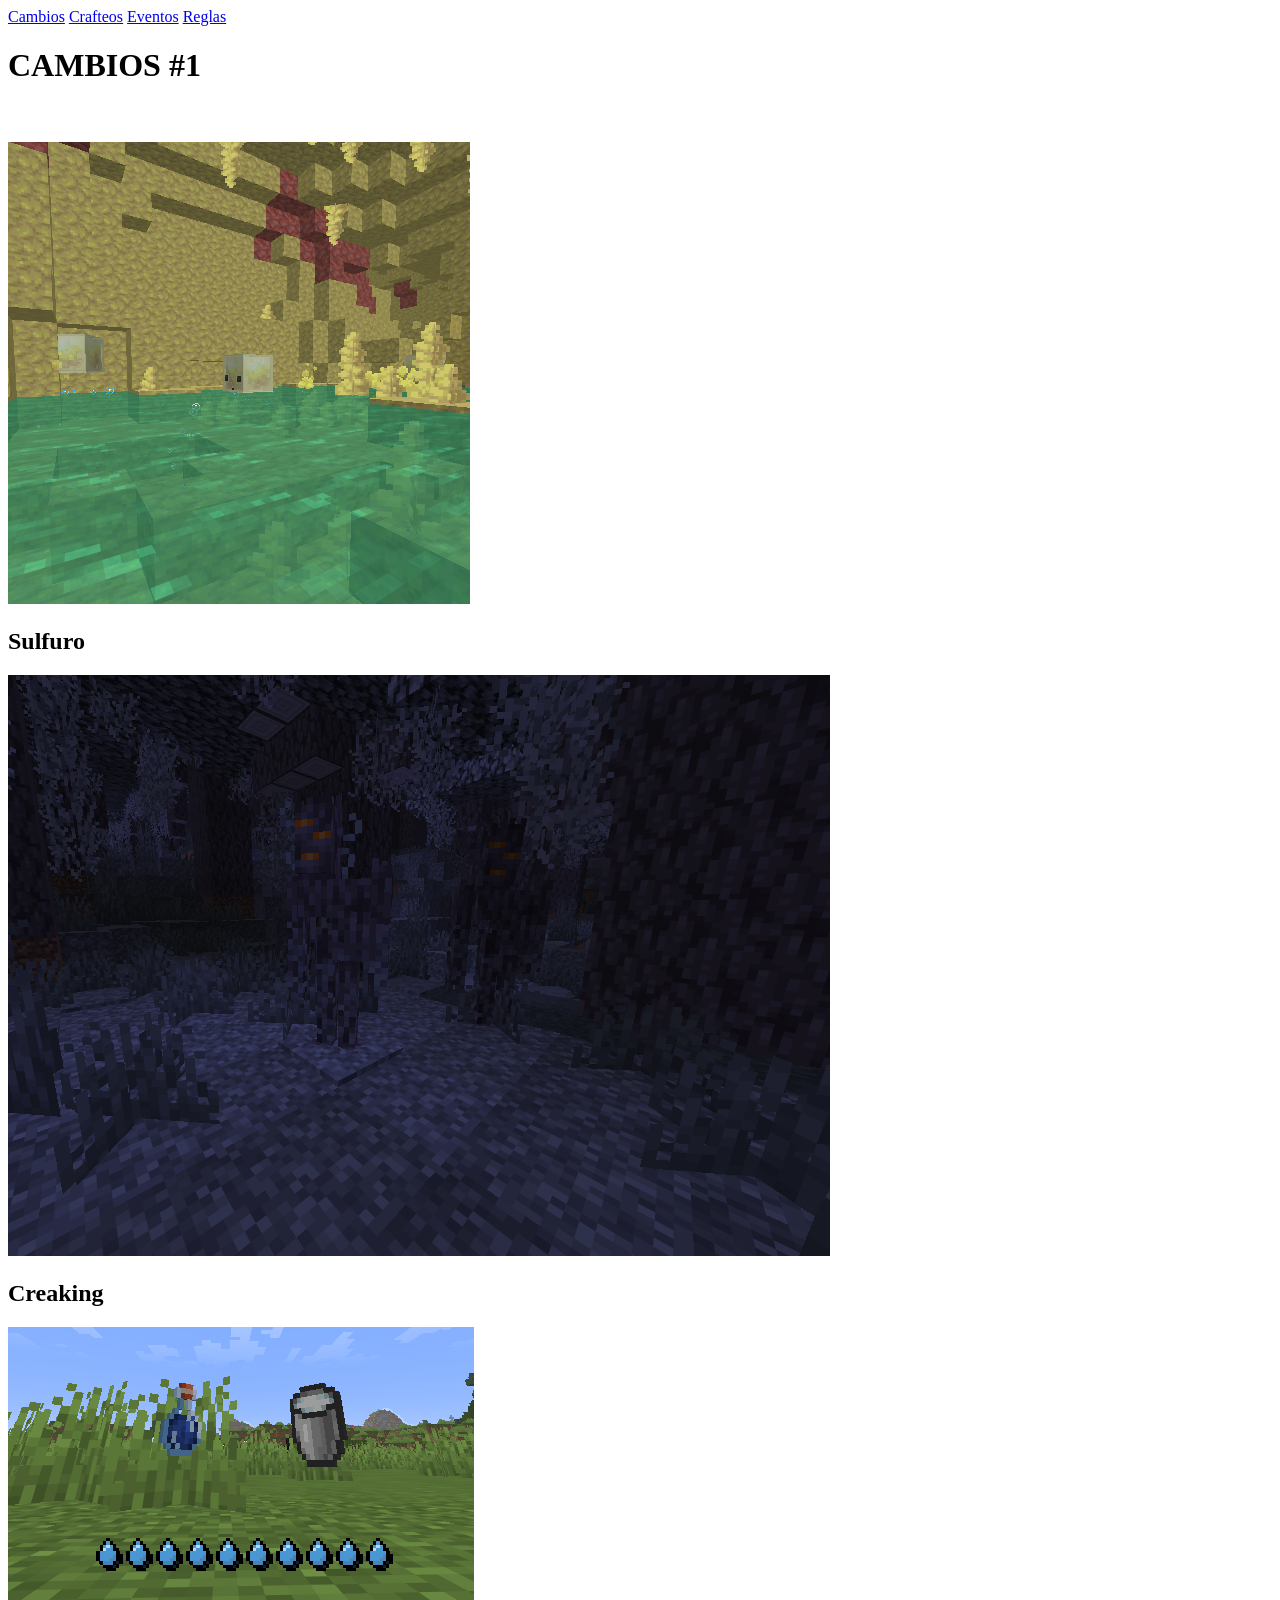
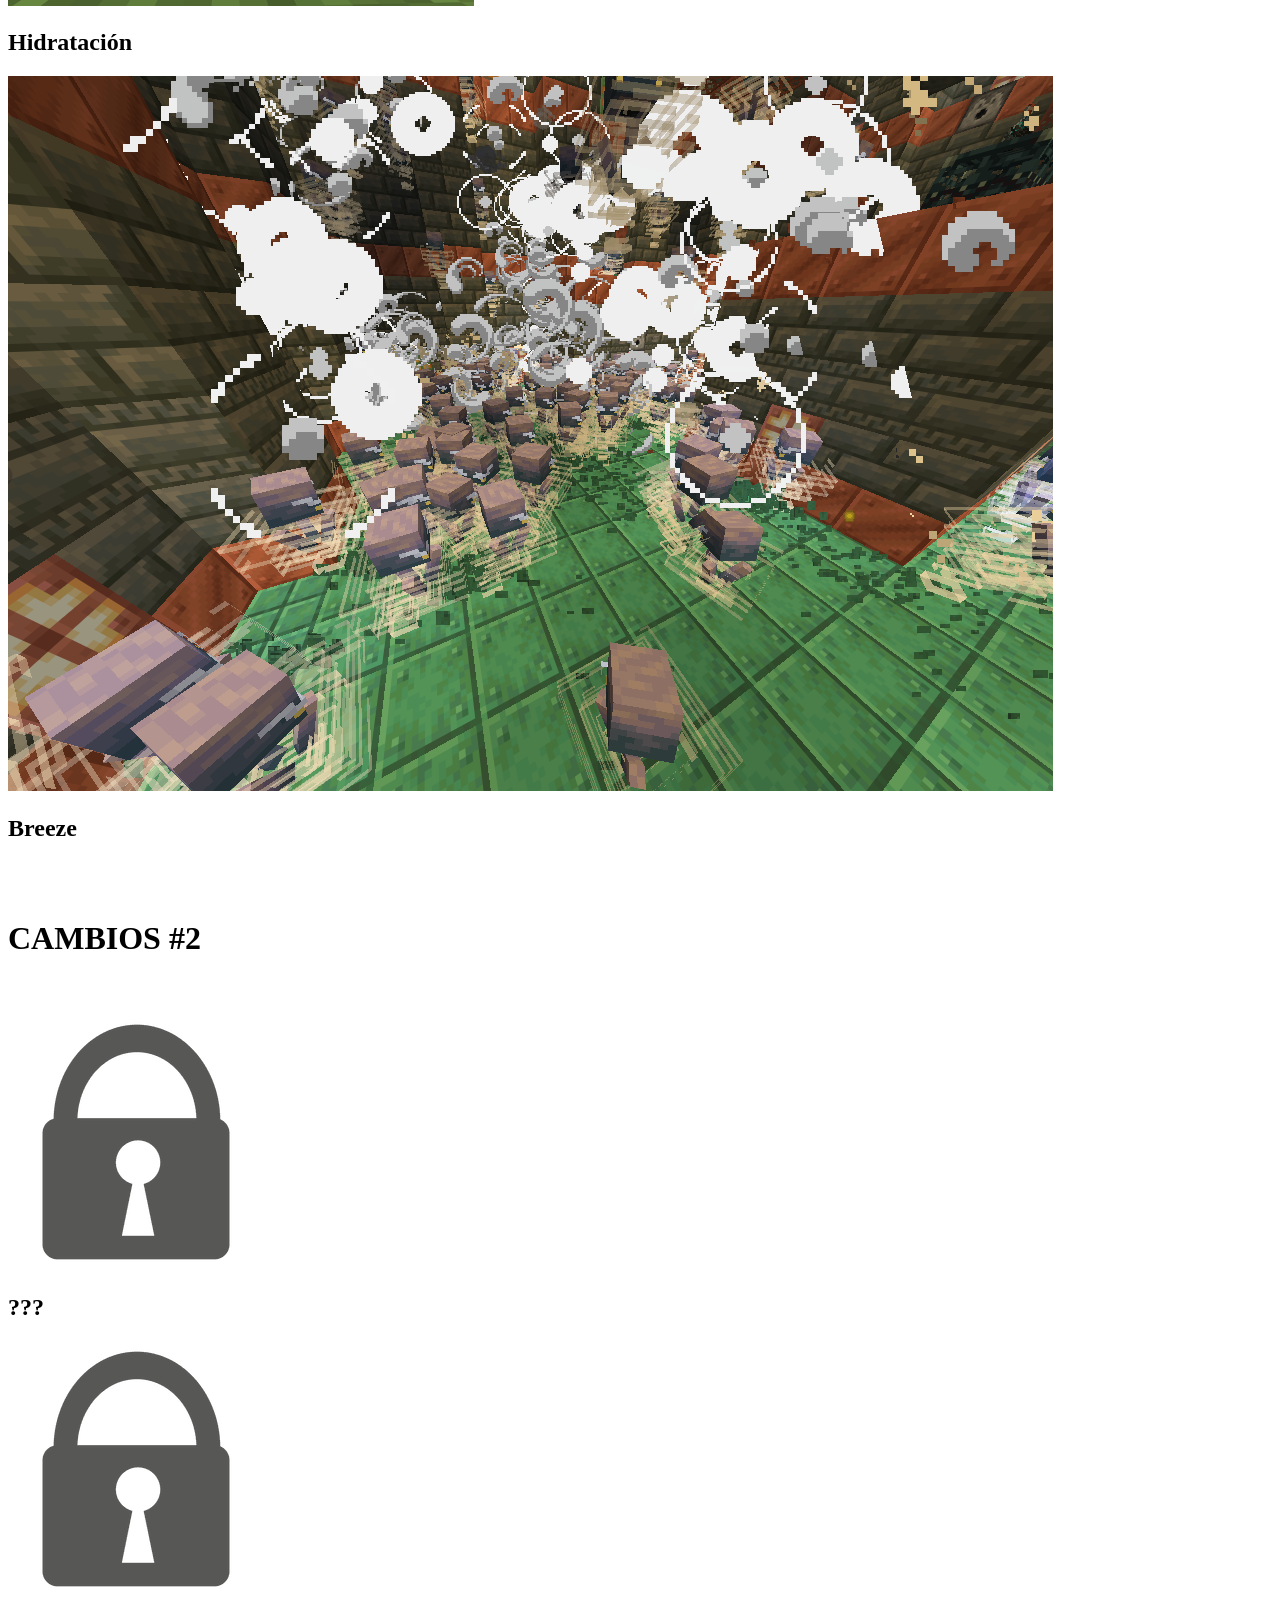
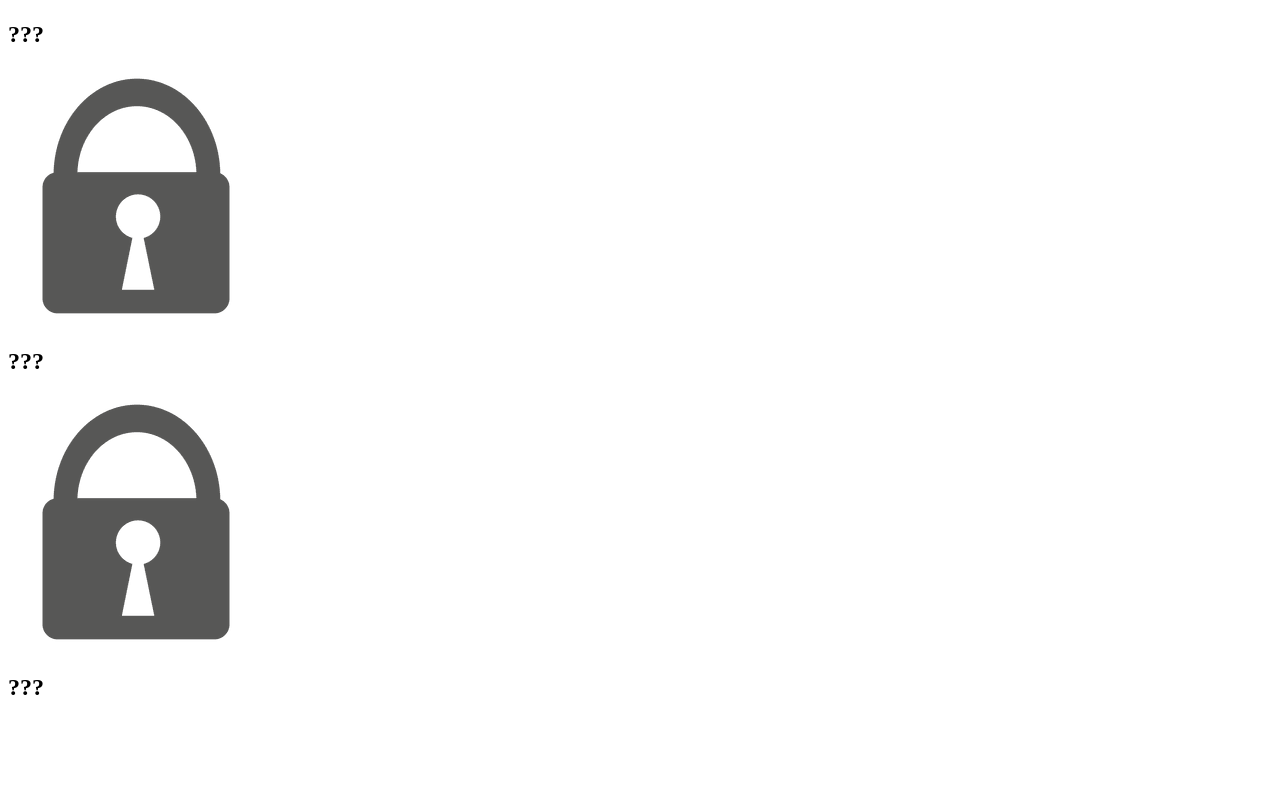
==== index.html @ 418d0cfc "Add files via upload" ====
<!DOCTYPE html>
<html lang="es">
<head>
    <meta charset="UTF-8">
    <meta name="viewport" content="width=device-width, initial-scale=1.0">
    <link rel="icon" type="image/x-icon" href="Img/T.ico"></head>

    <title>Thanatos — Catálogo</title>

    <meta http-equiv="refresh" content="0; url=cambios.html">

    <script>
        window.location.replace("cambios.html");
    </script>
</head>
<body>
    <p>
        Redirigiendo al catálogo de Thanatos...
        <a href="cambios.html">Entrar manualmente</a>
    </p>
</body>
</html>
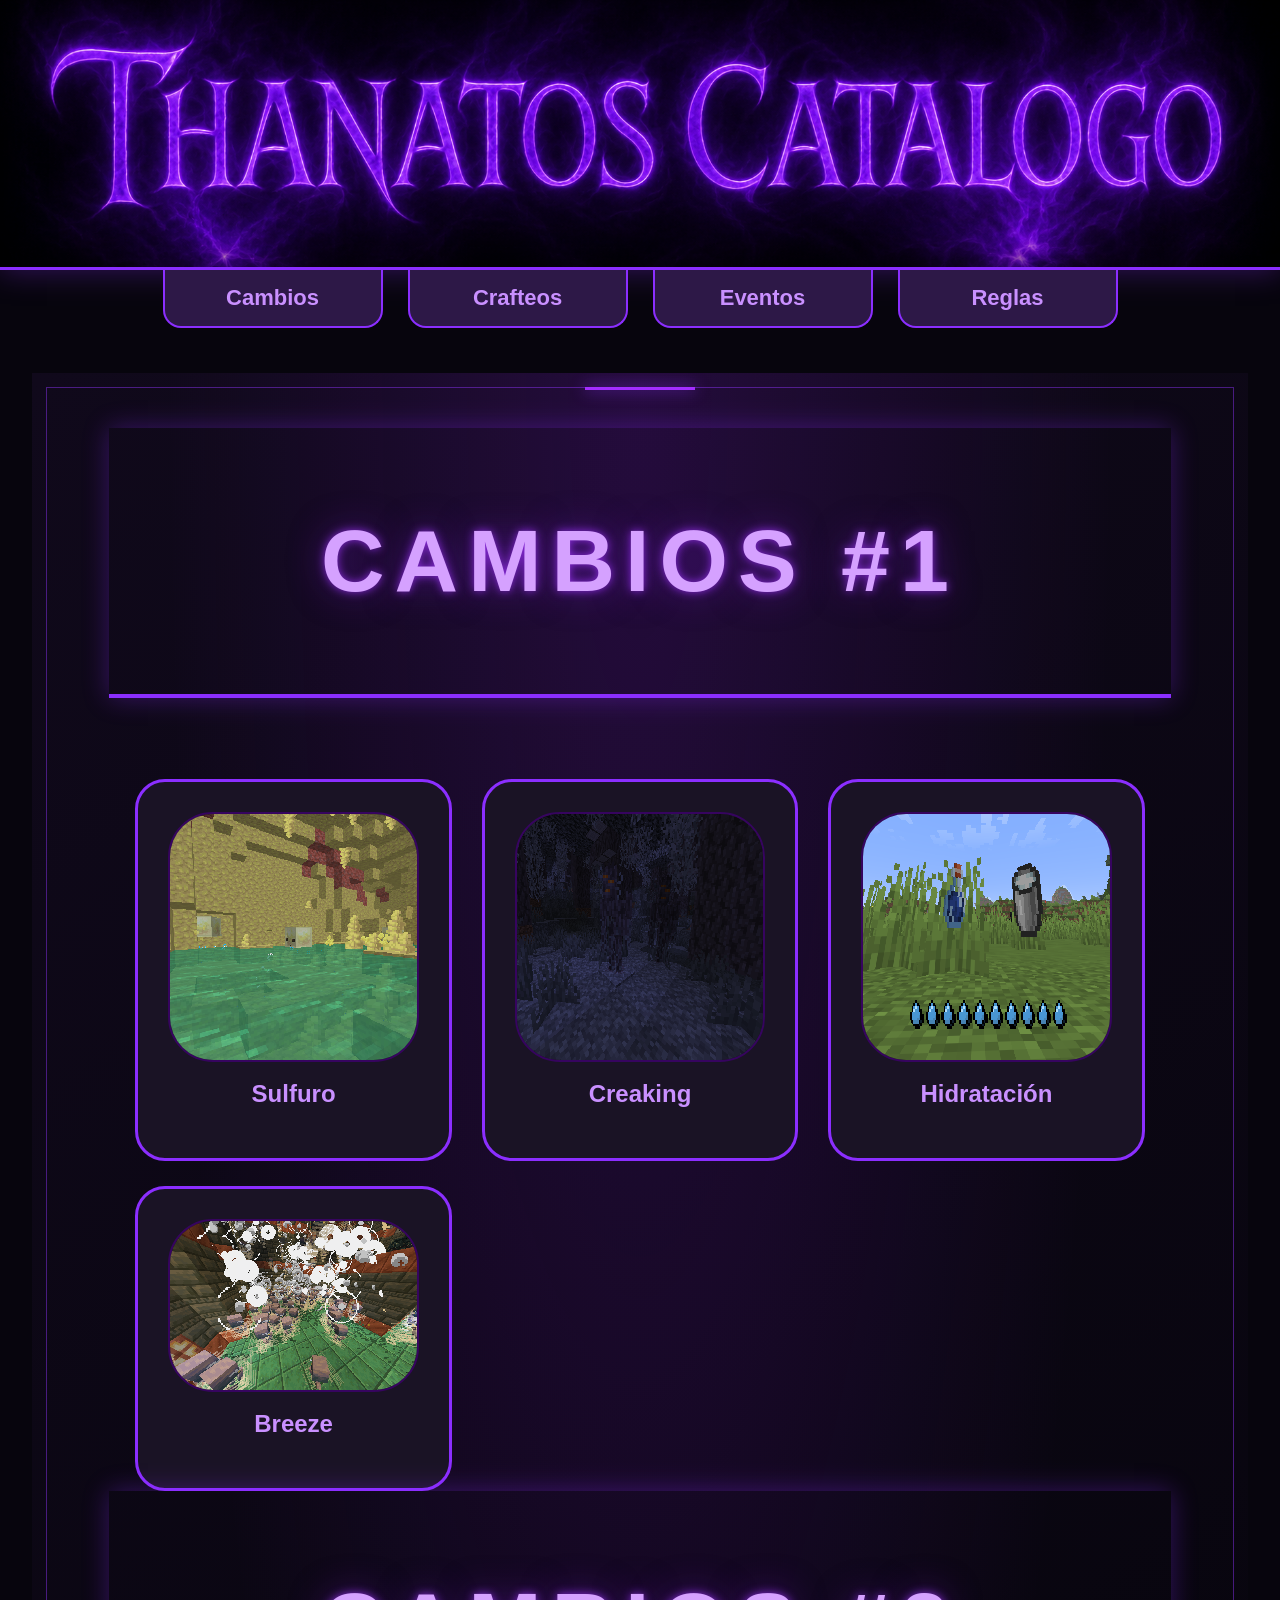
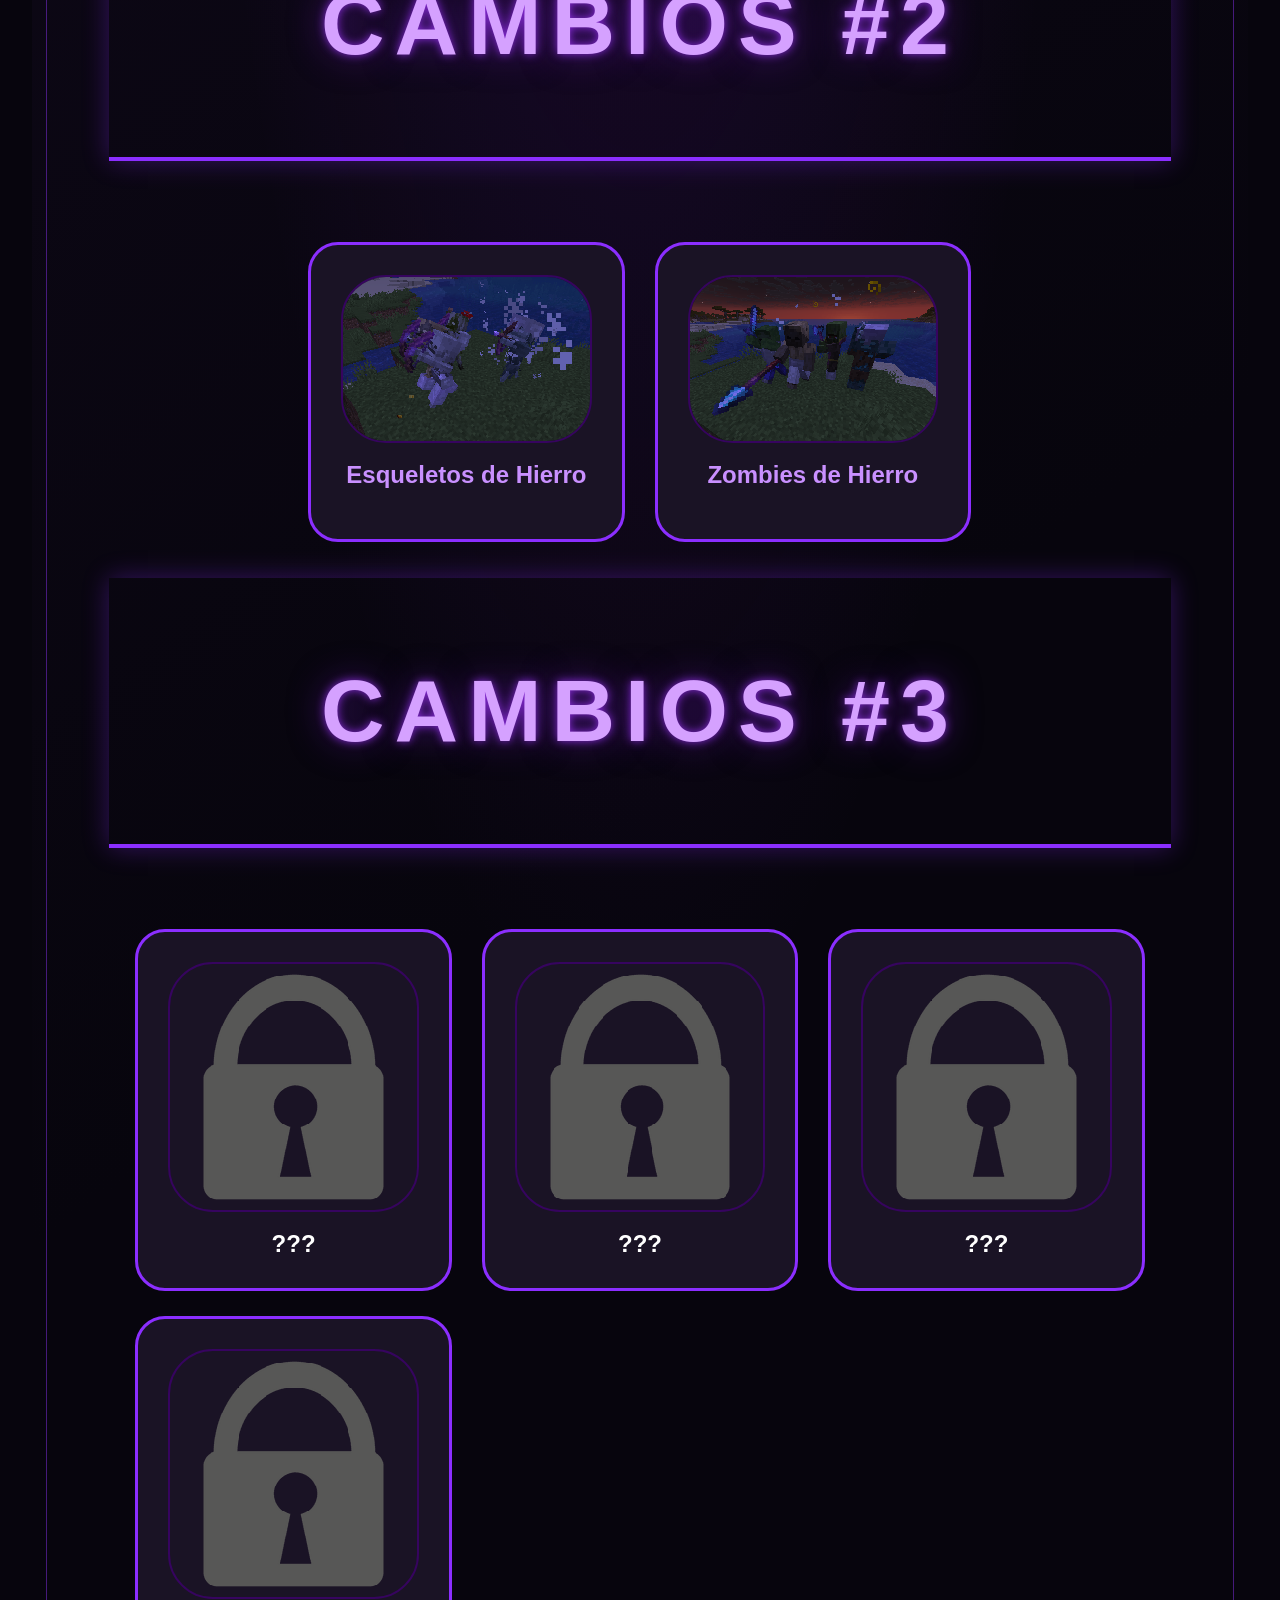
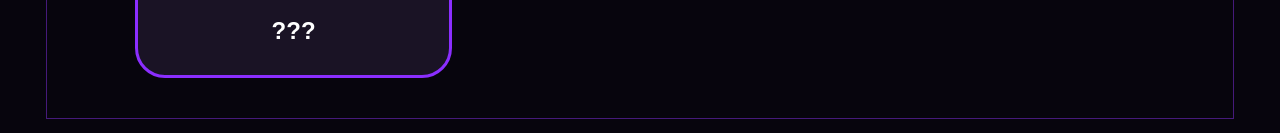
==== commit c0354217: "Update index.html" ====
--- a/index.html
+++ b/index.html
@@ -7,16 +7,16 @@
 
     <title>Thanatos — Catálogo</title>
 
-    <meta http-equiv="refresh" content="0; url=cambios.html">
+    <meta http-equiv="refresh" content="0; url=cambios2vcxdf.html">
 
     <script>
-        window.location.replace("cambios.html");
+        window.location.replace("cambios2vcxdf.html");
     </script>
 </head>
 <body>
     <p>
         Redirigiendo al catálogo de Thanatos...
-        <a href="cambios.html">Entrar manualmente</a>
+        <a href="cambios2vcxdf.html">Entrar manualmente</a>
     </p>
 </body>
-</html>+</html>
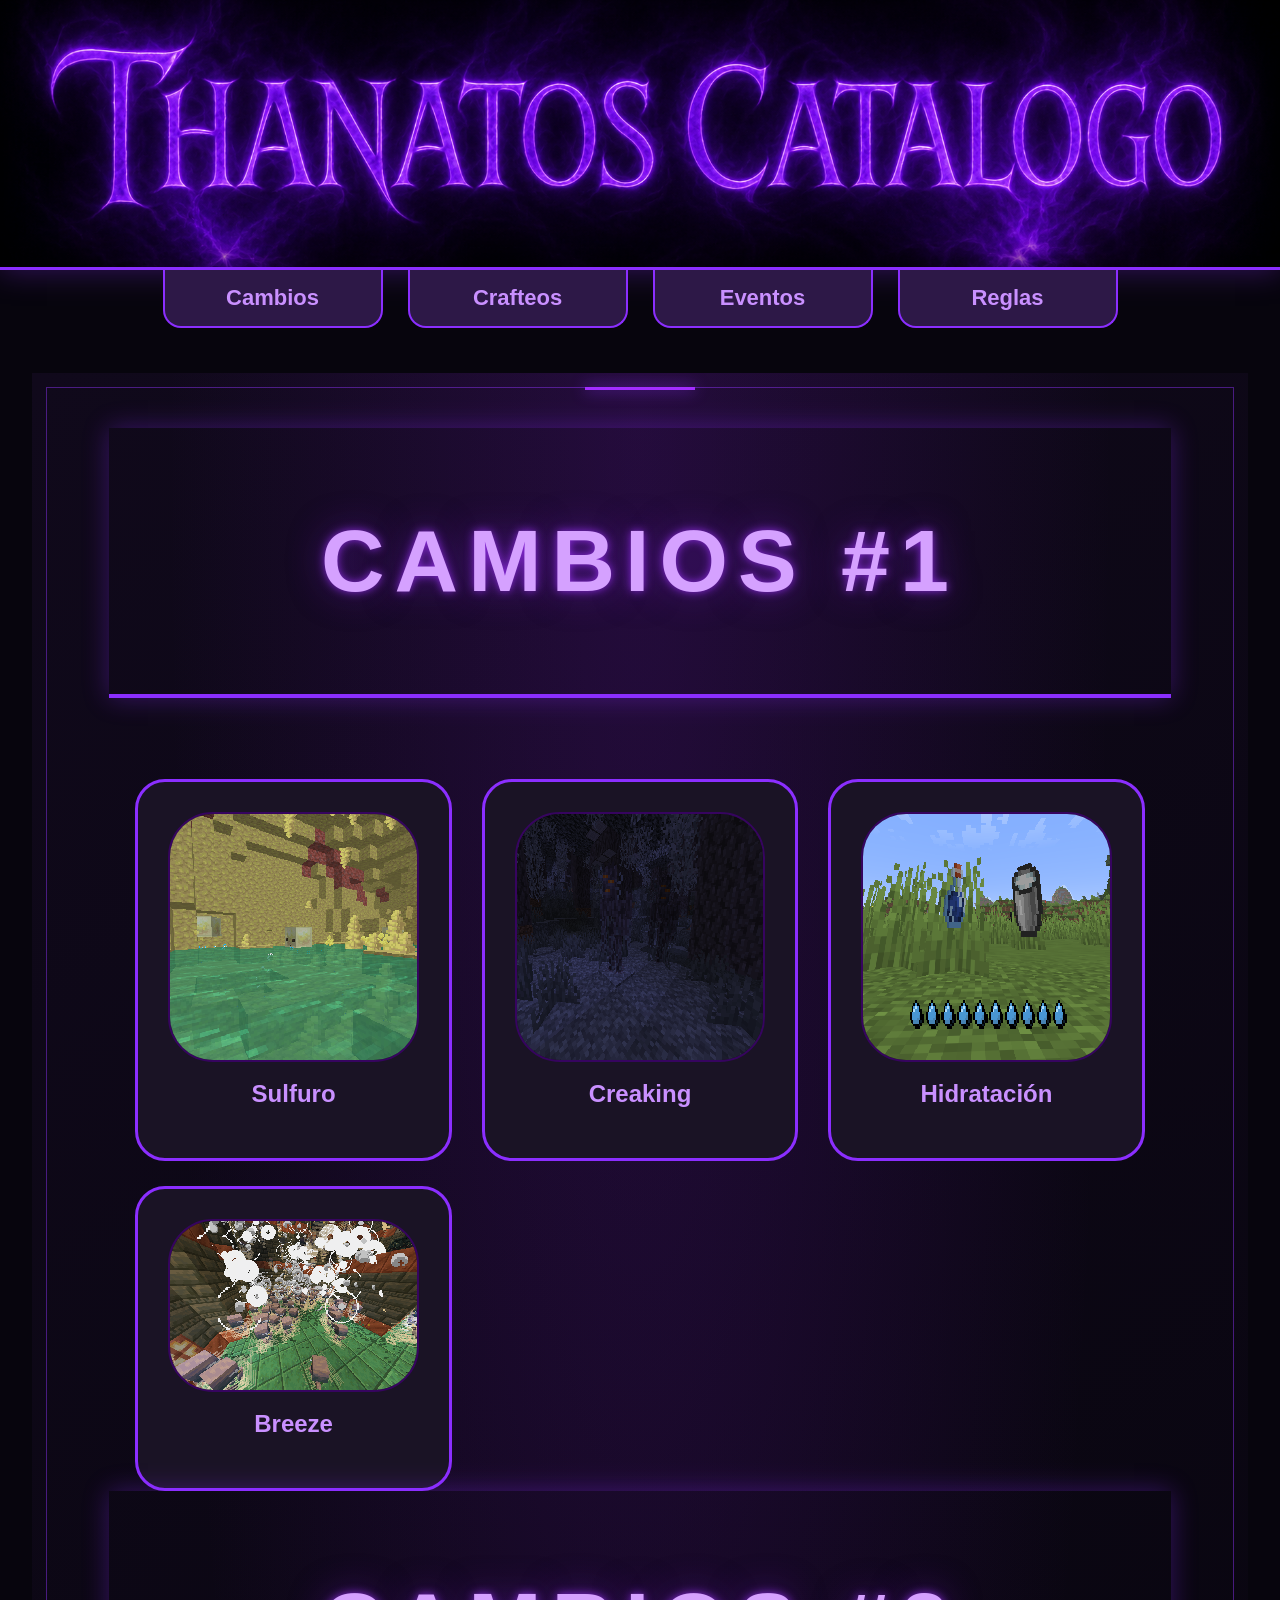
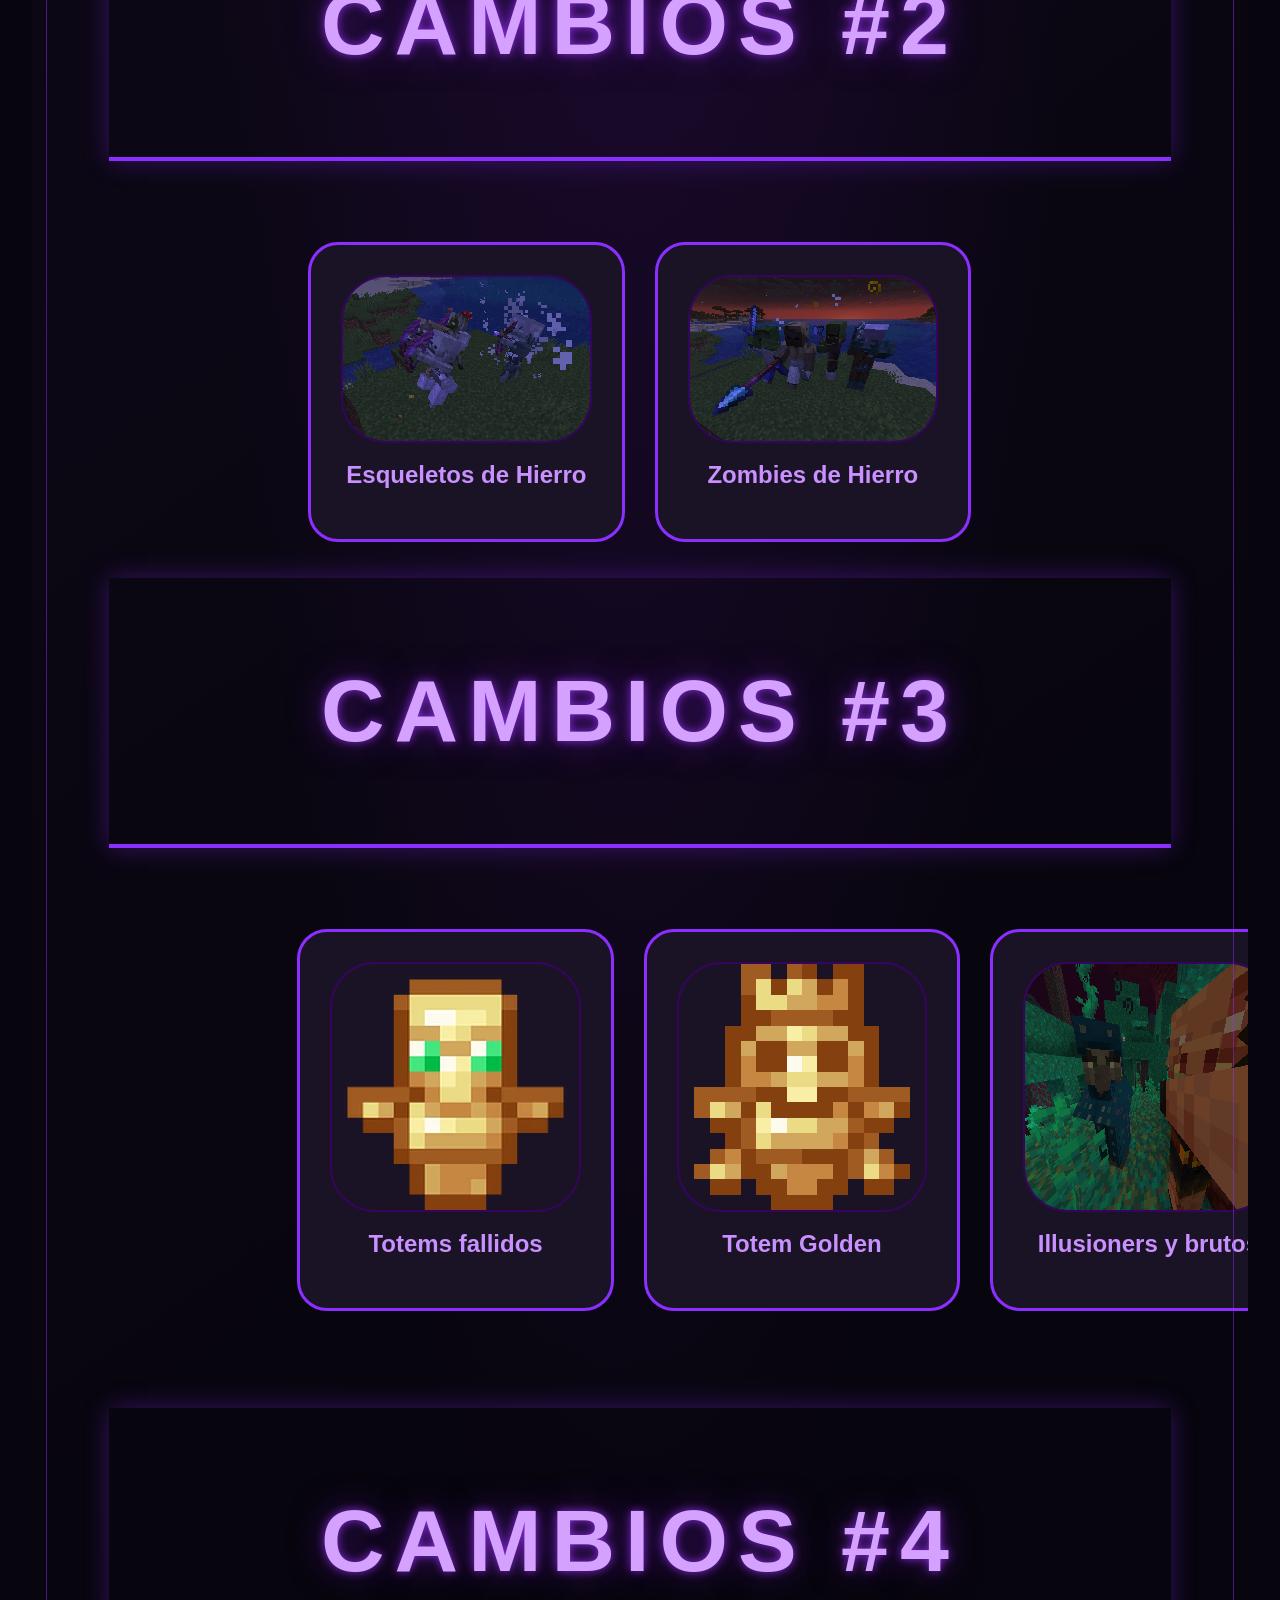
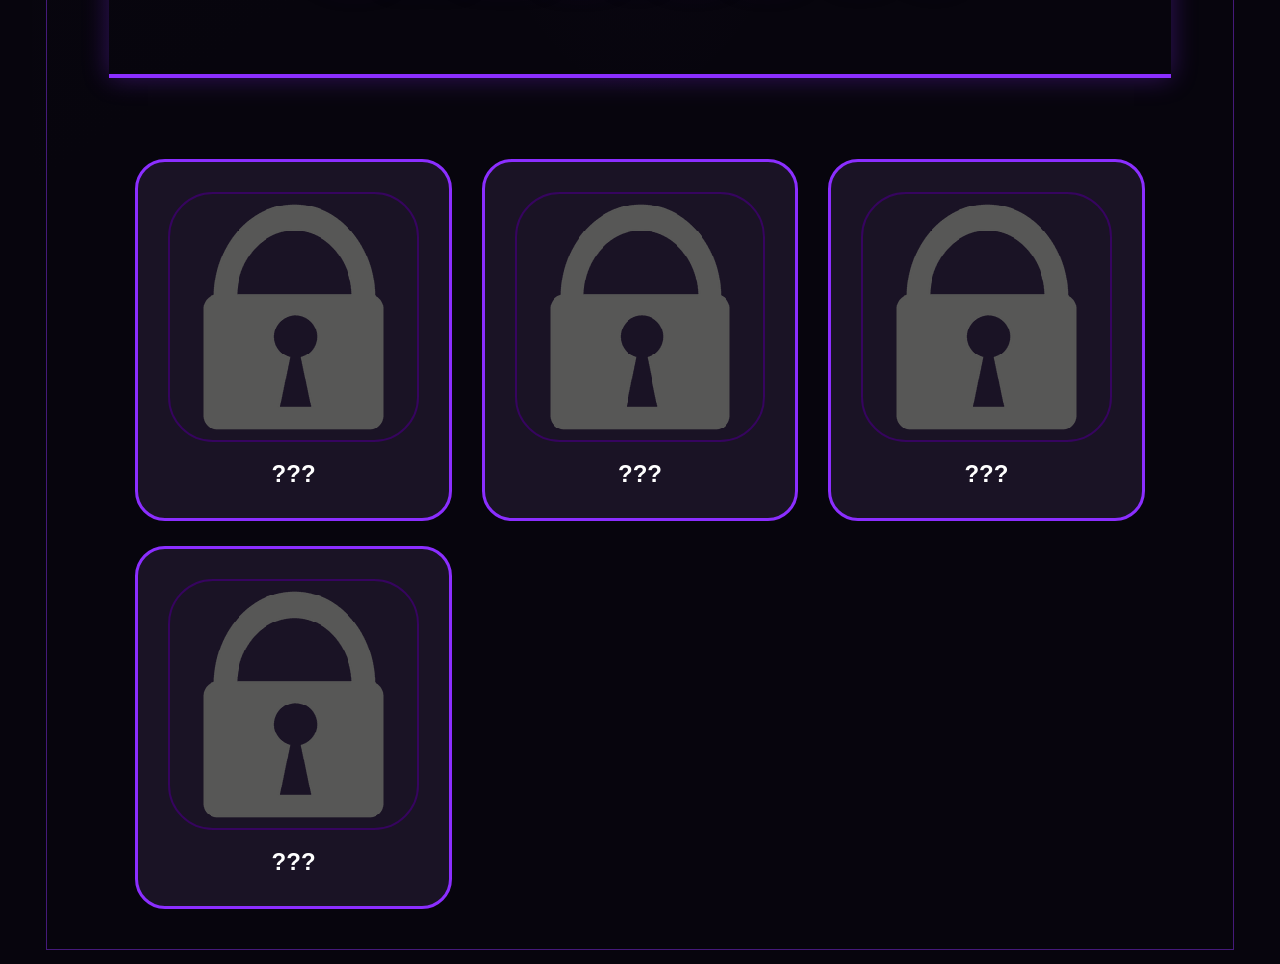
==== commit bfb57165: "Update index.html" ====
--- a/index.html
+++ b/index.html
@@ -7,10 +7,10 @@
 
     <title>Thanatos — Catálogo</title>
 
-    <meta http-equiv="refresh" content="0; url=cambios2vcxdf.html">
+    <meta http-equiv="refresh" content="0; url=cambios3413k4b.html">
 
     <script>
-        window.location.replace("cambios2vcxdf.html");
+        window.location.replace("cambios3413k4b.html");
     </script>
 </head>
 <body>
